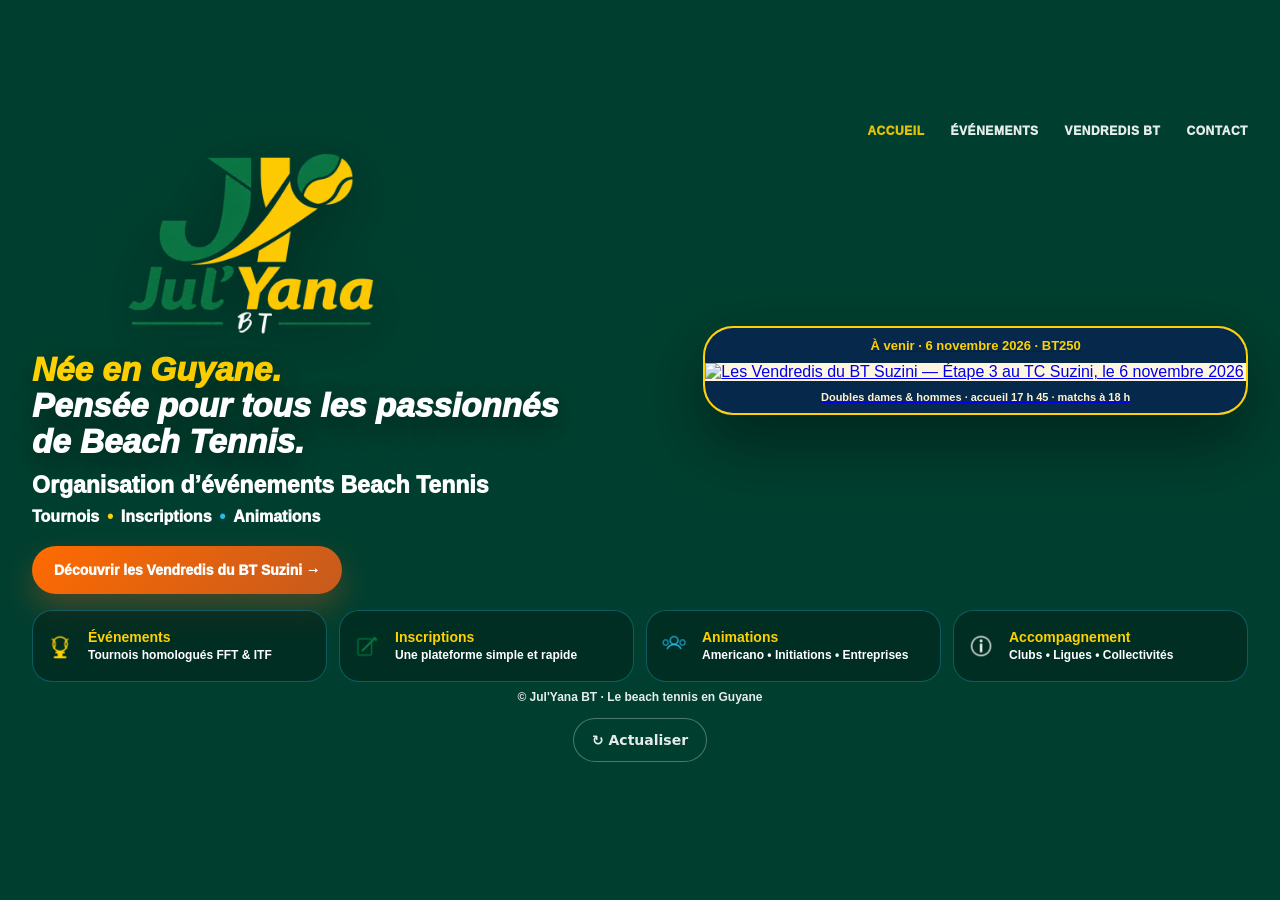
==== index.html @ 1c671d79 "Fix pull refresh on event cards and add header reload control" ====
<!DOCTYPE html>
<html lang="fr">

<head>

<meta charset="UTF-8">

<meta
  name="viewport"
  content="width=device-width, initial-scale=1, viewport-fit=cover"
>

<title>JulyanaBT · Le beach tennis en Guyane</title>


<style>

*{
  margin:0;
  padding:0;
  box-sizing:border-box;
  font-family:-apple-system,BlinkMacSystemFont,"Segoe UI",sans-serif;
}

:root{
  --yellow:#ffd100;
  --sky:#27bced;
  --clay:#c65a1e;
  --orange:#ff6b00;
  --navy:#06284a;
  --green:#007a3d;
}


/* ========================================
   PAGE
======================================== */

html,
body{
  width:100%;
  min-height:100%;
  overflow-x:hidden;
}

body{
  min-height:100svh;
  color:#fff;
  background:#003f2f;
}

body::before{
  content:"";
  position:fixed;
  inset:0;
  z-index:-2;

  background:
    linear-gradient(
      135deg,
      rgba(0,35,28,.86),
      rgba(0,85,52,.70)
    ),
    url("assets/img/background-brand.png")
    center / cover no-repeat;
}

body::after{
  content:"";
  position:fixed;
  inset:0;
  z-index:-1;

  background:
    radial-gradient(
      circle at 12% 12%,
      rgba(39,188,237,.28),
      transparent 28%
    ),

    radial-gradient(
      circle at 100% 76%,
      rgba(255,209,0,.72),
      transparent 32%
    );
}


.page{
  width:100%;
  max-width:1240px;
  min-height:100svh;

  margin:auto;
  padding:12px 22px 8px;

  display:flex;
  flex-direction:column;
  justify-content:center;
}


/* ========================================
   NAVIGATION DESKTOP
======================================== */

.topnav{
  display:flex;
  justify-content:flex-end;
  gap:26px;

  margin-bottom:10px;

  font-size:12px;
  font-weight:1000;
  text-transform:uppercase;
  letter-spacing:.045em;
}

.topnav a{
  color:white;
  text-decoration:none;
  opacity:.9;
}

.topnav a.active{
  color:var(--yellow);
}


/* ========================================
   HERO
======================================== */

.hero-grid{
  display:grid;
  grid-template-columns:1fr .86fr;
  gap:38px;
  align-items:center;
}

.logo-desktop{
  width:min(460px,38vw);
  display:block;

  margin-bottom:16px;

  filter:
    drop-shadow(
      0 18px 30px rgba(0,0,0,.34)
    );
}

.logo-mobile{
  display:none;
}

.slogan{
  max-width:560px;

  font-size:clamp(22px,2.6vw,34px);
  line-height:1.08;

  color:var(--yellow);

  font-weight:950;
  font-style:italic;

  text-shadow:
    0 10px 26px rgba(0,0,0,.38);
}

.slogan span{
  color:white;
}

.baseline{
  margin-top:12px;

  font-size:clamp(18px,1.8vw,24px);
  font-weight:1000;
}

.services{
  margin-top:9px;

  display:flex;
  gap:8px;

  font-size:16px;
  font-weight:950;
}

.services .yellow{
  color:var(--yellow);
}

.services .sky{
  color:var(--sky);
}


/* ========================================
   BOUTON
======================================== */

.actions{
  margin-top:20px;
}

.btn{
  display:inline-flex;
  align-items:center;
  justify-content:center;

  min-height:48px;

  padding:12px 22px;

  border-radius:999px;

  color:white;
  text-decoration:none;

  font-size:14px;
  font-weight:1000;

  background:
    linear-gradient(
      135deg,
      var(--orange),
      var(--clay)
    );

  box-shadow:
    0 14px 30px rgba(198,90,30,.34);
}


/* ========================================
   ÉVÉNEMENT PRINCIPAL
======================================== */

.event-card-link{
  display:block;

  width:100%;

  border-radius:30px;
  overflow:hidden;

  box-shadow:
    0 26px 66px rgba(0,0,0,.42);

  border:
    2px solid rgba(39,188,237,.62);
}

.event-card-img{
  display:block;
  width:100%;
  height:auto;
}


/* ========================================
   PILIERS DESKTOP
======================================== */

.pillars{
  margin-top:16px;

  display:grid;
  grid-template-columns:repeat(4,1fr);
  gap:12px;
}

.pillar{
  min-height:72px;

  padding:12px;

  border-radius:20px;

  background:
    rgba(0,0,0,.26);

  border:
    1px solid rgba(39,188,237,.32);

  backdrop-filter:blur(12px);

  display:grid;
  grid-template-columns:32px 1fr;
  gap:11px;

  align-items:center;
}

.pillar img{
  width:30px;
  height:30px;
  object-fit:contain;
}

.pillar strong{
  display:block;

  color:var(--yellow);

  font-size:14px;

  margin-bottom:3px;
}

.pillar span{
  display:block;

  font-size:12px;
  font-weight:750;
  line-height:1.18;
}


/* ========================================
   ACCORDÉONS MOBILE
======================================== */

.mobile-details{
  display:none;
}


/* ========================================
   FOOTER
======================================== */

.footer{
  margin-top:8px;

  text-align:center;

  font-size:12px;
  font-weight:750;

  opacity:.9;
}


/* ========================================
   TABLETTE / PETIT ORDI
======================================== */

@media(max-width:1050px) and (min-width:901px){

  .hero-grid{
    gap:26px;
    grid-template-columns:1fr .92fr;
  }

  .logo-desktop{
    width:min(400px,38vw);
  }

  .slogan{
    font-size:28px;
  }

  .pillars{
    gap:10px;
  }

  .pillar{
    padding:11px;
  }

}


/* ========================================
   MOBILE
======================================== */

@media(max-width:900px){

  .page{
    min-height:100svh;

    padding:
      max(6px,env(safe-area-inset-top))
      12px
      max(6px,env(safe-area-inset-bottom));

    justify-content:flex-start;
  }


  .topnav,
  .pillars,
  .services,
  .desktop-actions{
    display:none;
  }


  .hero-grid{
    display:block;
  }


  /* LOGO */

  .brand{
    text-align:center;
  }

  .logo-desktop{
    display:none;
  }

  .logo-mobile{
    display:block;

    width:min(150px,39vw);

    margin:0 auto 4px;

    filter:
      drop-shadow(
        0 10px 22px rgba(0,0,0,.36)
      );
  }


  /* TEXTES */

  .slogan{
    margin:auto;

    max-width:390px;

    font-size:15px;
    line-height:1.13;
  }

  .baseline{
    margin-top:5px;

    font-size:13px;
  }


  /* CARTE ÉVÉNEMENT */

  .event-card-link{
    margin-top:8px;

    border-radius:19px;

    box-shadow:
      0 16px 36px rgba(0,0,0,.34);
  }


  /* ACCORDÉONS */

  .mobile-details{
    display:grid;

    gap:5px;

    margin-top:7px;
  }

  details{
    background:
      rgba(255,255,255,.96);

    color:var(--navy);

    border-radius:14px;

    padding:8px 11px;

    font-weight:1000;
  }

  summary{
    list-style:none;

    cursor:pointer;

    font-size:12.5px;
  }

  summary::-webkit-details-marker{
    display:none;
  }

  summary::after{
    content:"+";

    float:right;

    color:var(--clay);

    font-size:17px;
    line-height:1;
  }

  details[open] summary::after{
    content:"–";
  }

  .details-content{
    margin-top:7px;

    font-size:12px;
    line-height:1.45;
  }

  .details-content a{
    display:block;

    color:var(--navy);

    font-weight:900;
    text-decoration:none;

    padding:2px 0;
  }


  /* FOOTER */

  .footer{
    margin-top:7px;

    font-size:9.5px;
    line-height:1.1;
  }

}


/* ========================================
   PETITS ÉCRANS / FAIBLE HAUTEUR
======================================== */

@media(max-width:900px) and (max-height:800px){

  .logo-mobile{
    width:min(125px,33vw);
    margin-bottom:2px;
  }

  .slogan{
    font-size:13.5px;
  }

  .baseline{
    margin-top:4px;
    font-size:12px;
  }

  .event-card-link{
    margin-top:6px;
    border-radius:17px;
  }

  .mobile-details{
    margin-top:5px;
    gap:4px;
  }

  details{
    padding:7px 10px;
  }

  summary{
    font-size:12px;
  }

  .footer{
    margin-top:5px;
    font-size:9px;
  }

}


/* ========================================
   ORDI BAS EN HAUTEUR
======================================== */

@media(max-height:760px) and (min-width:901px){

  .page{
    padding-top:7px;
    padding-bottom:6px;
  }

  .topnav{
    margin-bottom:7px;
  }

  .logo-desktop{
    width:370px;
    margin-bottom:10px;
  }

  .slogan{
    font-size:26px;
  }

  .baseline{
    font-size:19px;
    margin-top:9px;
  }

  .services{
    font-size:14px;
  }

  .actions{
    margin-top:14px;
  }

  .btn{
    min-height:44px;
    padding:11px 20px;
  }

  .pillars{
    margin-top:11px;
  }

  .pillar{
    min-height:64px;
    padding:10px;
  }

  .footer{
    margin-top:6px;
    font-size:10.5px;
  }

}

.event-caption{display:block;padding:10px;text-align:center;background:#b92164;color:white;font-size:13px;font-weight:800}.event-card-link{background:#fff0f6;border-color:#f482b3}.event-card-img{max-height:65vh;object-fit:contain}@media(max-width:900px){.event-card-img{max-height:52svh}.event-caption{font-size:11px;padding:7px}}
</style>

<meta name="theme-color" content="#003f2f">
<meta name="apple-mobile-web-app-capable" content="yes">
<meta name="apple-mobile-web-app-status-bar-style" content="black-translucent">
<meta name="apple-mobile-web-app-title" content="JulyanaBT">
<link rel="manifest" href="manifest.webmanifest?v=1">
<link rel="apple-touch-icon" href="assets/img/apple-touch-icon.png">
<link rel="icon" href="assets/img/favicon.png">
<link rel="stylesheet" href="assets/mobile.css?v=1">
<link rel="stylesheet" href="assets/mobile-preview.css?v=2"></head>


<body class="home-v2">

<div class="page">
<header class="mobile-brand"><a href="index.html" class="brand-home" aria-label="JulyanaBT, accueil"><img src="assets/img/app-icon-192.png" alt=""><span><strong>Jul’Yana BT</strong><small>LE BEACH TENNIS EN GUYANE</small></span></a><button type="button" data-main-install aria-label="Ajouter JulyanaBT à l’écran d’accueil">＋</button></header>
<section class="mobile-intro"><p>NÉE EN GUYANE. OUVERTE À TOUS.</p><h1>Tous vos rendez-vous<br><span>beach tennis.</span></h1><div>Tournois, rencontres et animations en Guyane.</div></section>


  <!-- =====================================
       NAVIGATION
  ====================================== -->

  <nav class="topnav">

    <a
      href="#"
      class="active"
    >
      Accueil
    </a>

    <a href="evenements.html">
      Événements
    </a>

    <a href="https://julyanabt.fr/vendredis-bt-suzini-etape-3-2026/">
      Vendredis BT
    </a>

    <a href="mailto:contact@julyanabt.fr">
      Contact
    </a>

  </nav>



  <!-- =====================================
       HERO
  ====================================== -->

  <main class="hero-grid">


    <section class="brand">

      <img
        class="logo-desktop"
        src="assets/img/logo-julyana-hero-wide-bt-white.png"
        alt="Logo Jul'Yana BT"
      >

      <img
        class="logo-mobile"
        src="assets/img/logo-julyana-mobile-bt-white.png"
        alt="Logo Jul'Yana BT"
      >


      <div class="slogan">

        Née en Guyane.<br>

        <span>
          Pensée pour tous les passionnés de Beach Tennis.
        </span>

      </div>


      <div class="baseline">

        Organisation d’événements Beach Tennis

      </div>


      <div class="services">

        <span>Tournois</span>

        <span class="yellow">
          •
        </span>

        <span>Inscriptions</span>

        <span class="sky">
          •
        </span>

        <span>Animations</span>

      </div>


      <div class="actions desktop-actions">

        <a
          class="btn"
          href="https://julyanabt.fr/vendredis-bt-suzini-etape-3-2026/"
        >
          Découvrir les Vendredis du BT Suzini →
        </a>

      </div>

    </section>



    <!-- PROCHAIN ÉVÉNEMENT -->
    <a class="event-card-link desktop-event" href="https://julyanabt.fr/vendredis-bt-suzini-etape-3-2026/" aria-label="Les Vendredis du BT Suzini — Étape 3, le 6 novembre 2026">
      <span class="event-caption">À venir · 6 novembre 2026 · BT250</span>
      <img class="event-card-img" src="https://julyanabt.fr/vendredis-bt-suzini-etape-3-2026/assets/img/flyer-vendredis-suzini-etape-3.jpg" alt="Les Vendredis du BT Suzini — Étape 3 au TC Suzini, le 6 novembre 2026" fetchpriority="high">
      <span class="event-caption event-caption-detail">Doubles dames & hommes · accueil 17 h 45 · matchs à 18 h</span>
    </a>

<a class="mobile-event" href="https://julyanabt.fr/vendredis-bt-suzini-etape-3-2026/" aria-label="Découvrir Les Vendredis du BT Suzini, étape 3, le 6 novembre 2026">
 <div class="mobile-event-photo"><img src="https://julyanabt.fr/vendredis-bt-suzini-etape-3-2026/assets/img/home-court-player-v2.jpg" alt="Une joueuse de beach tennis au coucher du soleil" fetchpriority="high"><span class="next-tag"><i></i> PROCHAIN RENDEZ-VOUS</span><span class="date-tile"><strong>06</strong><small>NOV.</small></span></div>
 <div class="mobile-event-body"><div class="event-pills"><span>BT250</span><span>ÉTAPE 3</span></div><h2>Les Vendredis<br>du BT Suzini</h2><p class="event-disciplines">Double dames <span>·</span> Double hommes</p><div class="event-place"><span>TC Suzini</span><span>Vendredi 6 novembre 2026</span></div><p class="event-practical">Accueil 17 h 45 <span>·</span> 10 € / joueur</p><span class="event-cta">Découvrir le tournoi <b aria-hidden="true">↗</b></span></div>
</a>
<div class="mobile-more"><a href="evenements.html"><span><small>TOUTE L’ANNÉE</small><strong>Nos événements</strong></span><b aria-hidden="true">↗</b></a><a href="#past-events"><span><small>LES BONS SOUVENIRS</small><strong>Événements passés</strong></span><b aria-hidden="true">↓</b></a></div>

  </main>



  <!-- =====================================
       ÉVÉNEMENTS MOBILE
  ====================================== -->

  <section class="mobile-details">


    <!-- À VENIR -->

    <details>

      <summary>
        Événements à venir
      </summary>

      <div class="details-content">

        <a href="https://julyanabt.fr/vendredis-bt-suzini-etape-3-2026/">6 novembre — Les Vendredis du BT Suzini · Étape 3 · BT250</a>

      </div>

    </details>



    <!-- PASSÉS -->

    <details id="past-events">

      <summary>
        Événements passés
      </summary>

      <div class="details-content">

        <a href="https://julyanabt.fr/octobre-rose-suzini-2026/">24 octobre — Octobre Rose au TC Suzini</a>
        <a href="https://julyanabt.fr/suzini/">02 octobre — BT250 • Les vendredis BT à Suzini</a>
        <a href="https://julyanabt.fr/portesouvertes2026/">
          05 septembre — Americano de la rentrée
        </a>

        <a href="https://julyanabt.github.io/suzini-bt-summer/index.html">16 juillet — BT250 Double Mixte • Summer Tour, étape 3</a>
        <a href="https://julyanabt.github.io/suzini-bt-summer/index.html">09 juillet — BT250 Double Mixte • Summer Tour, étape 2</a>
        <a href="https://julyanabt.github.io/suzini-bt-summer/index.html">
          02 juillet — Americano Summer Tour
        </a>

        <a href="https://julyanabt.github.io/tsck-open-juin-2026/">
          Open TSCK — Juin 2026
        </a>

      </div>

    </details>


  </section>



  <!-- =====================================
       SERVICES DESKTOP
  ====================================== -->

  <section class="pillars">


    <div class="pillar">

      <img
        src="assets/img/icons/trophy.png"
        alt=""
      >

      <div>

        <strong>
          Événements
        </strong>

        <span>
          Tournois homologués FFT & ITF
        </span>

      </div>

    </div>



    <div class="pillar">

      <img
        src="assets/img/icons/edit.png"
        alt=""
      >

      <div>

        <strong>
          Inscriptions
        </strong>

        <span>
          Une plateforme simple et rapide
        </span>

      </div>

    </div>



    <div class="pillar">

      <img
        src="assets/img/icons/people.png"
        alt=""
      >

      <div>

        <strong>
          Animations
        </strong>

        <span>
          Americano • Initiations • Entreprises
        </span>

      </div>

    </div>



    <div class="pillar">

      <img
        src="assets/img/icons/info.png"
        alt=""
      >

      <div>

        <strong>
          Accompagnement
        </strong>

        <span>
          Clubs • Ligues • Collectivités
        </span>

      </div>

    </div>


  </section>



  <!-- =====================================
       FOOTER
  ====================================== -->

  <footer class="footer"><a class="mobile-contact" href="mailto:contact@julyanabt.fr">Une idée, un événement ? Parlons-en ↗</a>

    © Jul'Yana BT · Le beach tennis en Guyane

  <div class="install-entry"><button type="button" data-main-install>＋ Sur mon écran d’accueil</button></div></footer>


</div>

<script type="module" src="assets/install.js?v=1"></script><script>document.querySelector('.mobile-more a[href="#past-events"]')?.addEventListener('click',event=>{event.preventDefault();const box=document.getElementById('past-events');box.open=true;box.scrollIntoView({behavior:'smooth',block:'start'});});</script><script type="module" src="assets/refresh.js?v=2"></script></body>

</html>
---- assets/mobile.css ----
html{background:#003f2f;min-height:100%}.page{padding-top:max(12px,env(safe-area-inset-top,0px));padding-left:max(12px,env(safe-area-inset-left,0px));padding-right:max(12px,env(safe-area-inset-right,0px));padding-bottom:max(12px,env(safe-area-inset-bottom,0px))}.event-caption{background:#06284a;color:#ffd100}.event-card-link,.featured{background:#fff6df;border-color:#ffd100}.event-caption-detail{font-size:11px;color:#fff3ce}.install-entry{display:none}.install-entry button{border:1px solid #ffffff60;background:#003f2faa;color:#fff;border-radius:20px;padding:9px 15px;min-height:40px;font-size:12px;font-weight:750;cursor:pointer}.main-install-banner{position:fixed;z-index:100;left:12px;right:12px;bottom:calc(12px + env(safe-area-inset-bottom,0px));max-width:430px;margin:auto;display:flex;gap:10px;align-items:center;padding:12px;border-radius:16px;border:1px solid #ffd100;background:#003f2ff5;box-shadow:0 8px 30px #0005;color:#fff}.main-install-banner img{width:42px;height:42px;border-radius:10px}.main-install-banner strong{font-size:13px}.main-install-actions{display:flex;gap:7px;flex-wrap:wrap;margin-top:7px}.main-install-actions button,#main-install-guide button{min-height:38px;border:0;border-radius:20px;padding:8px 13px;font-weight:750;background:#ffd100;color:#06284a;cursor:pointer}.main-install-actions .install-later{background:#ffffff1a;color:white;border:1px solid #ffffff60}#main-install-guide{width:min(420px,calc(100% - 28px));max-height:85dvh;overflow:auto;margin:auto;padding:22px;border:1px solid #ffd100;border-radius:20px;background:#003f2f;color:white;line-height:1.5}#main-install-guide::backdrop{background:#0009}#main-install-guide h2{font-size:22px;margin-bottom:12px}#main-install-guide ol{padding-left:22px}#main-install-guide li{margin:10px 0}#main-install-guide form{margin-top:16px}a:focus-visible,button:focus-visible,summary:focus-visible{outline:3px solid #27bced;outline-offset:3px}@media(max-width:900px){.install-entry{display:block;margin-top:10px}.event-caption-detail{font-size:10px}.event-card-img{max-height:46svh}.featured img{max-height:48svh}}
---- assets/mobile-preview.css ----
.mobile-brand,.mobile-intro,.mobile-event,.mobile-more,.mobile-contact{display:none}
@media(max-width:900px){
 .home-v2{background:#003f2f;color:#fff8e6}.home-v2::before{background:radial-gradient(ellipse at 100% 0%,#15705255,transparent 55%),linear-gradient(160deg,#003f2f,#002d25)}.home-v2::after{display:none}.home-v2 .page{max-width:520px;padding:calc(env(safe-area-inset-top,0px) + 14px) 18px max(18px,env(safe-area-inset-bottom,0px));justify-content:flex-start}.home-v2 .brand,.home-v2 .desktop-event,.home-v2 .topnav{display:none}.home-v2 .hero-grid{display:block}
 .mobile-brand{display:flex;align-items:center;justify-content:space-between;gap:12px;margin-bottom:24px}.brand-home{display:flex;align-items:center;gap:10px;color:inherit;text-decoration:none}.brand-home img{width:49px;height:49px;object-fit:contain;border-radius:12px}.brand-home strong{display:block;font-size:21px;letter-spacing:-.7px;font-weight:850}.brand-home small{display:block;font-size:8px;letter-spacing:1.2px;font-weight:650;margin-top:3px;color:#c0d8c9}.mobile-brand>button{width:40px;height:40px;border:1px solid #ffffff35;border-radius:50%;color:#ffda25;background:#ffffff08;font-size:25px;cursor:pointer}
 .mobile-intro{display:block;margin-bottom:22px}.mobile-intro>p{font-size:9px;font-weight:750;letter-spacing:1.3px;color:#b6d0be;margin-bottom:10px}.mobile-intro h1{font-size:32px;line-height:1.05;letter-spacing:-1.2px;font-weight:850}.mobile-intro h1 span{color:#ffd100}.mobile-intro>div{font-size:12px;line-height:1.5;color:#c2d6ca;margin-top:10px}
 .mobile-event{display:block;overflow:hidden;border-radius:22px;background:#fff8e8;color:#082d3c;text-decoration:none;box-shadow:0 14px 32px #001e1638;border:1px solid #fff8e82b}.mobile-event-photo{height:174px;position:relative;overflow:hidden;background:#edc787}.mobile-event-photo:after{content:"";position:absolute;inset:0;background:linear-gradient(180deg,#001f2440,transparent 65%)}.mobile-event-photo>img{width:100%;height:100%;object-fit:cover;object-position:50% 40%;display:block}.next-tag{position:absolute;z-index:1;top:14px;left:14px;background:#fff8e8eb;color:#003f2f;display:flex;align-items:center;gap:6px;font-size:8px;letter-spacing:.6px;font-weight:850;padding:7px 9px;border-radius:20px}.next-tag i{width:5px;height:5px;border-radius:50%;background:#0b8060}.date-tile{position:absolute;right:14px;bottom:12px;z-index:1;display:flex;flex-direction:column;align-items:center;justify-content:center;background:#ffd100;color:#003f2f;border-radius:12px;width:55px;height:64px;box-shadow:0 3px 12px #0002}.date-tile strong{font-size:30px;line-height:1;letter-spacing:-1px}.date-tile small{font-size:9px;font-weight:850;letter-spacing:1px;margin-top:4px}
 .mobile-event-body{padding:18px}.event-pills{display:flex;gap:6px;margin-bottom:10px}.event-pills span{font-size:8px;font-weight:850;letter-spacing:.7px;border:1px solid #cbd4c4;border-radius:5px;padding:4px 6px;color:#245745}.mobile-event h2{font-size:29px;line-height:1.02;letter-spacing:-1px;font-weight:850}.event-disciplines{font-size:12px;font-weight:650;margin-top:9px}.event-disciplines span,.event-practical span{margin:0 4px;color:#8a9b86}.event-place{display:flex;justify-content:space-between;gap:8px;flex-wrap:wrap;margin-top:15px;padding-top:12px;border-top:1px solid #dedfcf;font-size:11px;font-weight:650}.event-place span+span{font-weight:450;color:#536a5c}.event-practical{font-size:11px;color:#536a5c;margin-top:5px}.event-cta{margin-top:16px;background:#003f2f;color:#fff8e8;display:flex;align-items:center;justify-content:space-between;min-height:46px;padding:11px 14px;border-radius:11px;font-size:13px;font-weight:750}.event-cta b{color:#ffd100;font-size:19px}
 .mobile-more{display:grid;grid-template-columns:1fr 1fr;gap:10px;margin-top:14px}.mobile-more>a{display:flex;align-items:center;justify-content:space-between;gap:4px;text-decoration:none;color:#fff8e8;background:#ffffff08;border:1px solid #ffffff24;border-radius:13px;padding:12px 10px;min-height:66px}.mobile-more small{display:block;font-size:7px;font-weight:650;letter-spacing:.6px;color:#a9c5b2}.mobile-more strong{display:block;font-size:12px;font-weight:650;margin-top:5px}.mobile-more b{font-size:17px;color:#ffd100}.home-v2 .mobile-details{margin-top:12px}.home-v2 .mobile-details>details:first-child{display:none}.home-v2 #past-events{background:#ffffff08;border:1px solid #ffffff24;color:#fff8e8;padding:12px;border-radius:13px}.home-v2 #past-events summary{font-size:12px}.home-v2 #past-events summary:after{color:#ffd100}.home-v2 #past-events .details-content a{color:#e2ede5;font-size:12px;line-height:1.5;padding:7px 0}.home-v2 .footer{margin-top:22px;color:#a9c5b2;font-weight:450;font-size:9px;line-height:1.5}.mobile-contact{display:block;color:#e2ede5;text-decoration:none;font-size:11px;margin-bottom:12px}.home-v2 .install-entry{margin-top:12px}.home-v2 .install-entry button{font-size:10px;min-height:34px;padding:6px 10px;border-color:#ffffff24;color:#bfd3c6}.home-v2 .main-install-banner{display:none}
}
@media(max-width:350px){.home-v2 .page{padding-left:14px;padding-right:14px}.mobile-brand{margin-bottom:19px}.brand-home strong{font-size:19px}.mobile-intro h1{font-size:28px}.mobile-event-photo{height:150px}.mobile-event-body{padding:15px}.mobile-event h2{font-size:27px}.event-place{font-size:10px}.mobile-more strong{font-size:11px}}
@media(max-width:900px){.home-v2 #past-events:not([open]){display:none}}
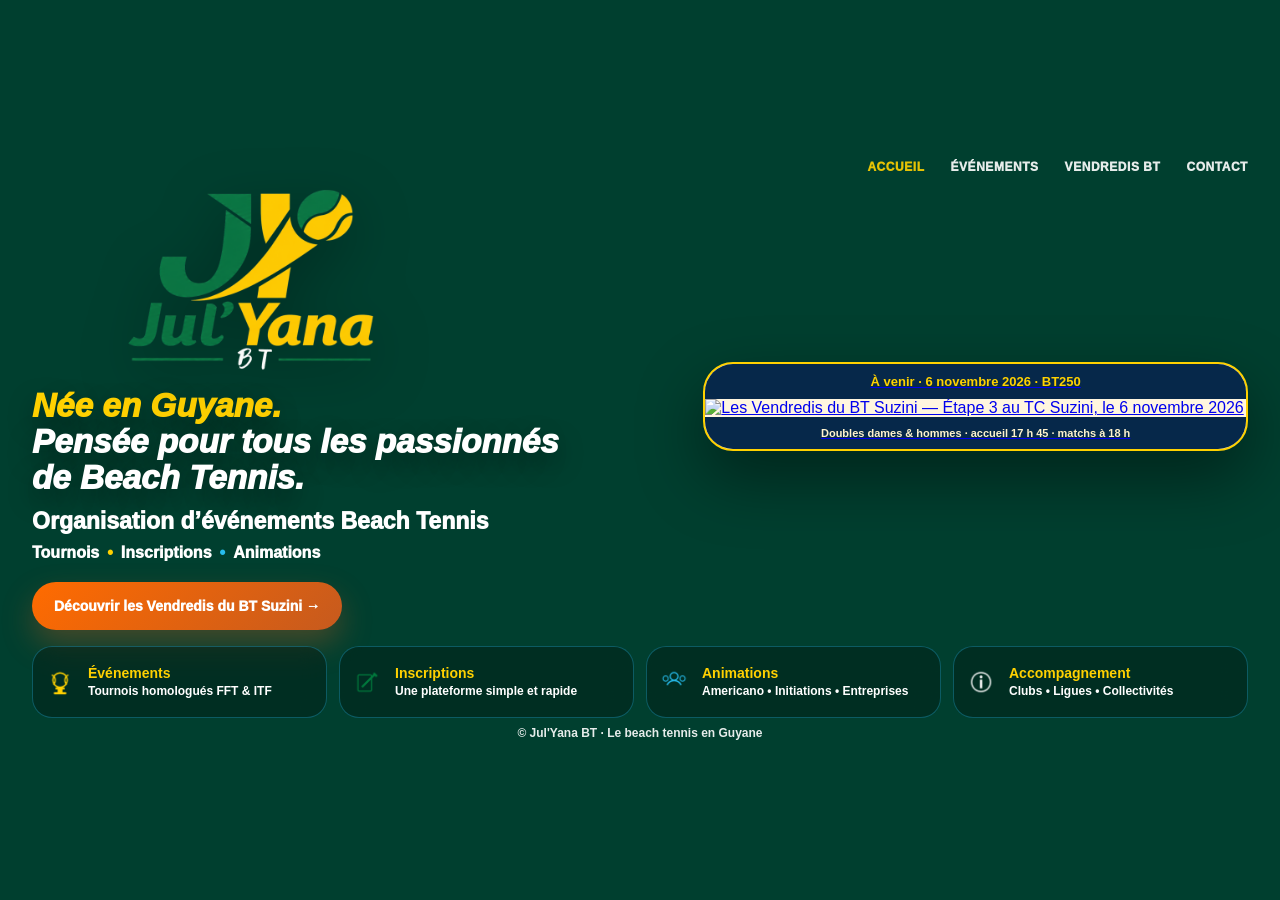
==== commit a88fcd26: "Fit mobile home to viewport and retain gesture-only refresh" ====
--- a/index.html
+++ b/index.html
@@ -658,7 +658,7 @@
 <link rel="apple-touch-icon" href="assets/img/apple-touch-icon.png">
 <link rel="icon" href="assets/img/favicon.png">
 <link rel="stylesheet" href="assets/mobile.css?v=1">
-<link rel="stylesheet" href="assets/mobile-preview.css?v=2"></head>
+<link rel="stylesheet" href="assets/mobile-preview.css?v=3"></head>
 
 
 <body class="home-v2">
@@ -963,6 +963,6 @@
 
 </div>
 
-<script type="module" src="assets/install.js?v=1"></script><script>document.querySelector('.mobile-more a[href="#past-events"]')?.addEventListener('click',event=>{event.preventDefault();const box=document.getElementById('past-events');box.open=true;box.scrollIntoView({behavior:'smooth',block:'start'});});</script><script type="module" src="assets/refresh.js?v=2"></script></body>
+<script type="module" src="assets/install.js?v=2"></script><script>document.querySelector('.mobile-more a[href="#past-events"]')?.addEventListener('click',event=>{event.preventDefault();const box=document.getElementById('past-events');box.open=true;box.scrollIntoView({behavior:'smooth',block:'start'});});</script><script type="module" src="assets/refresh.js?v=3"></script></body>
 
 </html>
--- a/assets/mobile-preview.css
+++ b/assets/mobile-preview.css
@@ -9,3 +9,15 @@
 }
 @media(max-width:350px){.home-v2 .page{padding-left:14px;padding-right:14px}.mobile-brand{margin-bottom:19px}.brand-home strong{font-size:19px}.mobile-intro h1{font-size:28px}.mobile-event-photo{height:150px}.mobile-event-body{padding:15px}.mobile-event h2{font-size:27px}.event-place{font-size:10px}.mobile-more strong{font-size:11px}}
 @media(max-width:900px){.home-v2 #past-events:not([open]){display:none}}
+
+@media(max-width:900px){
+ .home-v2 .page{min-height:100svh;min-height:100dvh;padding:calc(env(safe-area-inset-top,0px) + 8px) 16px calc(env(safe-area-inset-bottom,0px) + 8px)}
+ .mobile-brand{margin-bottom:clamp(8px,2dvh,16px)}.brand-home img{width:40px;height:40px}
+ .mobile-intro{margin-bottom:clamp(8px,1.8dvh,14px)}.mobile-intro>p{display:none}.mobile-intro h1{font-size:clamp(23px,3.8dvh,30px)}.mobile-intro>div{margin-top:5px;font-size:11px}
+ .mobile-event-photo{height:clamp(85px,19dvh,160px)}.mobile-event-body{padding:12px 15px}.event-pills{margin-bottom:6px}.mobile-event h2{font-size:clamp(24px,3.6dvh,29px)}.event-disciplines{margin-top:6px}.event-place{margin-top:9px;padding-top:8px}.event-cta{margin-top:10px;min-height:44px}
+ .mobile-more{margin-top:9px;gap:8px}.mobile-more>a{min-height:52px;padding:8px 10px}
+ .home-v2 .mobile-details{margin-top:0}.home-v2 .footer{margin-top:auto;padding-top:9px}.mobile-contact{margin-bottom:4px}.home-v2 .install-entry{display:none}
+}
+@media(max-width:900px) and (max-height:650px){.mobile-intro>div{display:none}.mobile-event-photo{height:85px}.mobile-brand{margin-bottom:7px}.mobile-intro{margin-bottom:7px}.mobile-intro h1{font-size:23px}.mobile-event-body{padding:9px 12px}.event-place{margin-top:7px;padding-top:7px}.event-cta{margin-top:8px}.mobile-contact{font-size:10px}}
+@media(display-mode:standalone){[data-main-install],.install-entry,.main-install-banner{display:none!important}}
+html.is-installed [data-main-install],html.is-installed .install-entry,html.is-installed .main-install-banner{display:none!important}
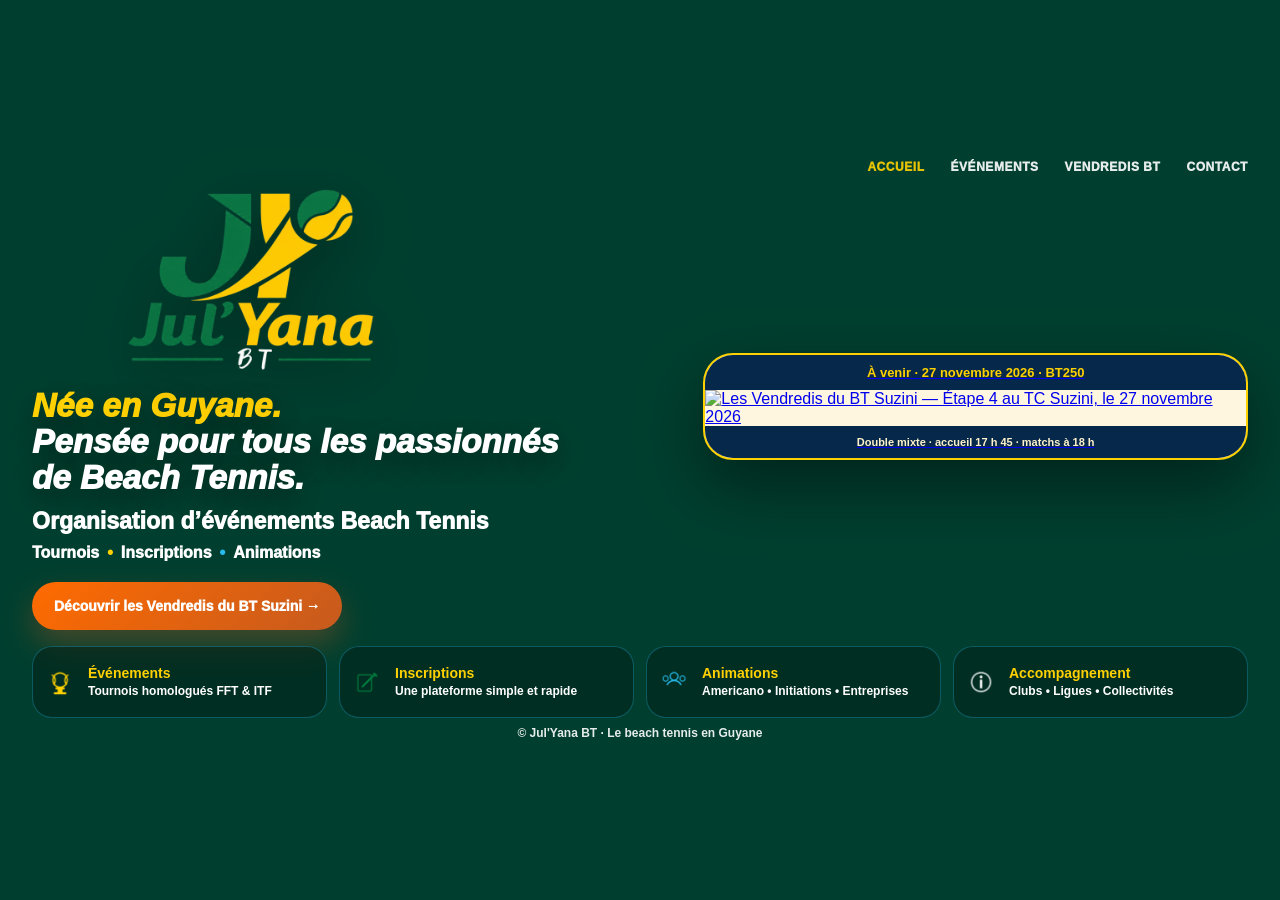
==== commit 039ba614: "Mettre en avant l’étape 4 des Vendredis du BT Suzini" ====
--- a/index.html
+++ b/index.html
@@ -685,7 +685,7 @@
       Événements
     </a>
 
-    <a href="https://julyanabt.fr/vendredis-bt-suzini-etape-3-2026/">
+    <a href="https://julyanabt.fr/vendredis-bt-suzini-etape-4-2026/">
       Vendredis BT
     </a>
 
@@ -760,7 +760,7 @@
 
         <a
           class="btn"
-          href="https://julyanabt.fr/vendredis-bt-suzini-etape-3-2026/"
+          href="https://julyanabt.fr/vendredis-bt-suzini-etape-4-2026/"
         >
           Découvrir les Vendredis du BT Suzini →
         </a>
@@ -772,15 +772,15 @@
 
 
     <!-- PROCHAIN ÉVÉNEMENT -->
-    <a class="event-card-link desktop-event" href="https://julyanabt.fr/vendredis-bt-suzini-etape-3-2026/" aria-label="Les Vendredis du BT Suzini — Étape 3, le 6 novembre 2026">
-      <span class="event-caption">À venir · 6 novembre 2026 · BT250</span>
-      <img class="event-card-img" src="https://julyanabt.fr/vendredis-bt-suzini-etape-3-2026/assets/img/flyer-vendredis-suzini-etape-3.jpg" alt="Les Vendredis du BT Suzini — Étape 3 au TC Suzini, le 6 novembre 2026" fetchpriority="high">
-      <span class="event-caption event-caption-detail">Doubles dames & hommes · accueil 17 h 45 · matchs à 18 h</span>
+    <a class="event-card-link desktop-event" href="https://julyanabt.fr/vendredis-bt-suzini-etape-4-2026/" aria-label="Les Vendredis du BT Suzini — Étape 4, le 27 novembre 2026">
+      <span class="event-caption">À venir · 27 novembre 2026 · BT250</span>
+      <img class="event-card-img" src="https://julyanabt.fr/vendredis-bt-suzini-etape-4-2026/assets/img/flyer-etape4.png" alt="Les Vendredis du BT Suzini — Étape 4 au TC Suzini, le 27 novembre 2026" fetchpriority="high">
+      <span class="event-caption event-caption-detail">Double mixte · accueil 17 h 45 · matchs à 18 h</span>
     </a>
 
-<a class="mobile-event" href="https://julyanabt.fr/vendredis-bt-suzini-etape-3-2026/" aria-label="Découvrir Les Vendredis du BT Suzini, étape 3, le 6 novembre 2026">
- <div class="mobile-event-photo"><img src="https://julyanabt.fr/vendredis-bt-suzini-etape-3-2026/assets/img/home-court-player-v2.jpg" alt="Une joueuse de beach tennis au coucher du soleil" fetchpriority="high"><span class="next-tag"><i></i> PROCHAIN RENDEZ-VOUS</span><span class="date-tile"><strong>06</strong><small>NOV.</small></span></div>
- <div class="mobile-event-body"><div class="event-pills"><span>BT250</span><span>ÉTAPE 3</span></div><h2>Les Vendredis<br>du BT Suzini</h2><p class="event-disciplines">Double dames <span>·</span> Double hommes</p><div class="event-place"><span>TC Suzini</span><span>Vendredi 6 novembre 2026</span></div><p class="event-practical">Accueil 17 h 45 <span>·</span> 10 € / joueur</p><span class="event-cta">Découvrir le tournoi <b aria-hidden="true">↗</b></span></div>
+<a class="mobile-event" href="https://julyanabt.fr/vendredis-bt-suzini-etape-4-2026/" aria-label="Découvrir Les Vendredis du BT Suzini, étape 4, le 27 novembre 2026">
+ <div class="mobile-event-photo"><img src="https://julyanabt.fr/vendredis-bt-suzini-etape-4-2026/assets/img/home-court-player-v2.jpg" alt="Une joueuse de beach tennis au coucher du soleil" fetchpriority="high"><span class="next-tag"><i></i> PROCHAIN RENDEZ-VOUS</span><span class="date-tile"><strong>27</strong><small>NOV.</small></span></div>
+ <div class="mobile-event-body"><div class="event-pills"><span>BT250</span><span>ÉTAPE 4</span></div><h2>Les Vendredis<br>du BT Suzini</h2><p class="event-disciplines">Double mixte</p><div class="event-place"><span>TC Suzini</span><span>Vendredi 27 novembre 2026</span></div><p class="event-practical">Accueil 17 h 45 <span>·</span> 10 € / joueur</p><span class="event-cta">Découvrir le tournoi <b aria-hidden="true">↗</b></span></div>
 </a>
 <div class="mobile-more"><a href="evenements.html"><span><small>TOUTE L’ANNÉE</small><strong>Nos événements</strong></span><b aria-hidden="true">↗</b></a><a href="#past-events"><span><small>LES BONS SOUVENIRS</small><strong>Événements passés</strong></span><b aria-hidden="true">↓</b></a></div>
 
@@ -805,7 +805,7 @@
 
       <div class="details-content">
 
-        <a href="https://julyanabt.fr/vendredis-bt-suzini-etape-3-2026/">6 novembre — Les Vendredis du BT Suzini · Étape 3 · BT250</a>
+        <a href="https://julyanabt.fr/vendredis-bt-suzini-etape-4-2026/">27 novembre — Les Vendredis du BT Suzini · Étape 4 · BT250</a>
 
       </div>
 
@@ -823,6 +823,7 @@
 
       <div class="details-content">
 
+        <a href="https://julyanabt.fr/vendredis-bt-suzini-etape-3-2026/">6 novembre — Les Vendredis du BT Suzini · Étape 3 · BT250</a>
         <a href="https://julyanabt.fr/octobre-rose-suzini-2026/">24 octobre — Octobre Rose au TC Suzini</a>
         <a href="https://julyanabt.fr/suzini/">02 octobre — BT250 • Les vendredis BT à Suzini</a>
         <a href="https://julyanabt.fr/portesouvertes2026/">
